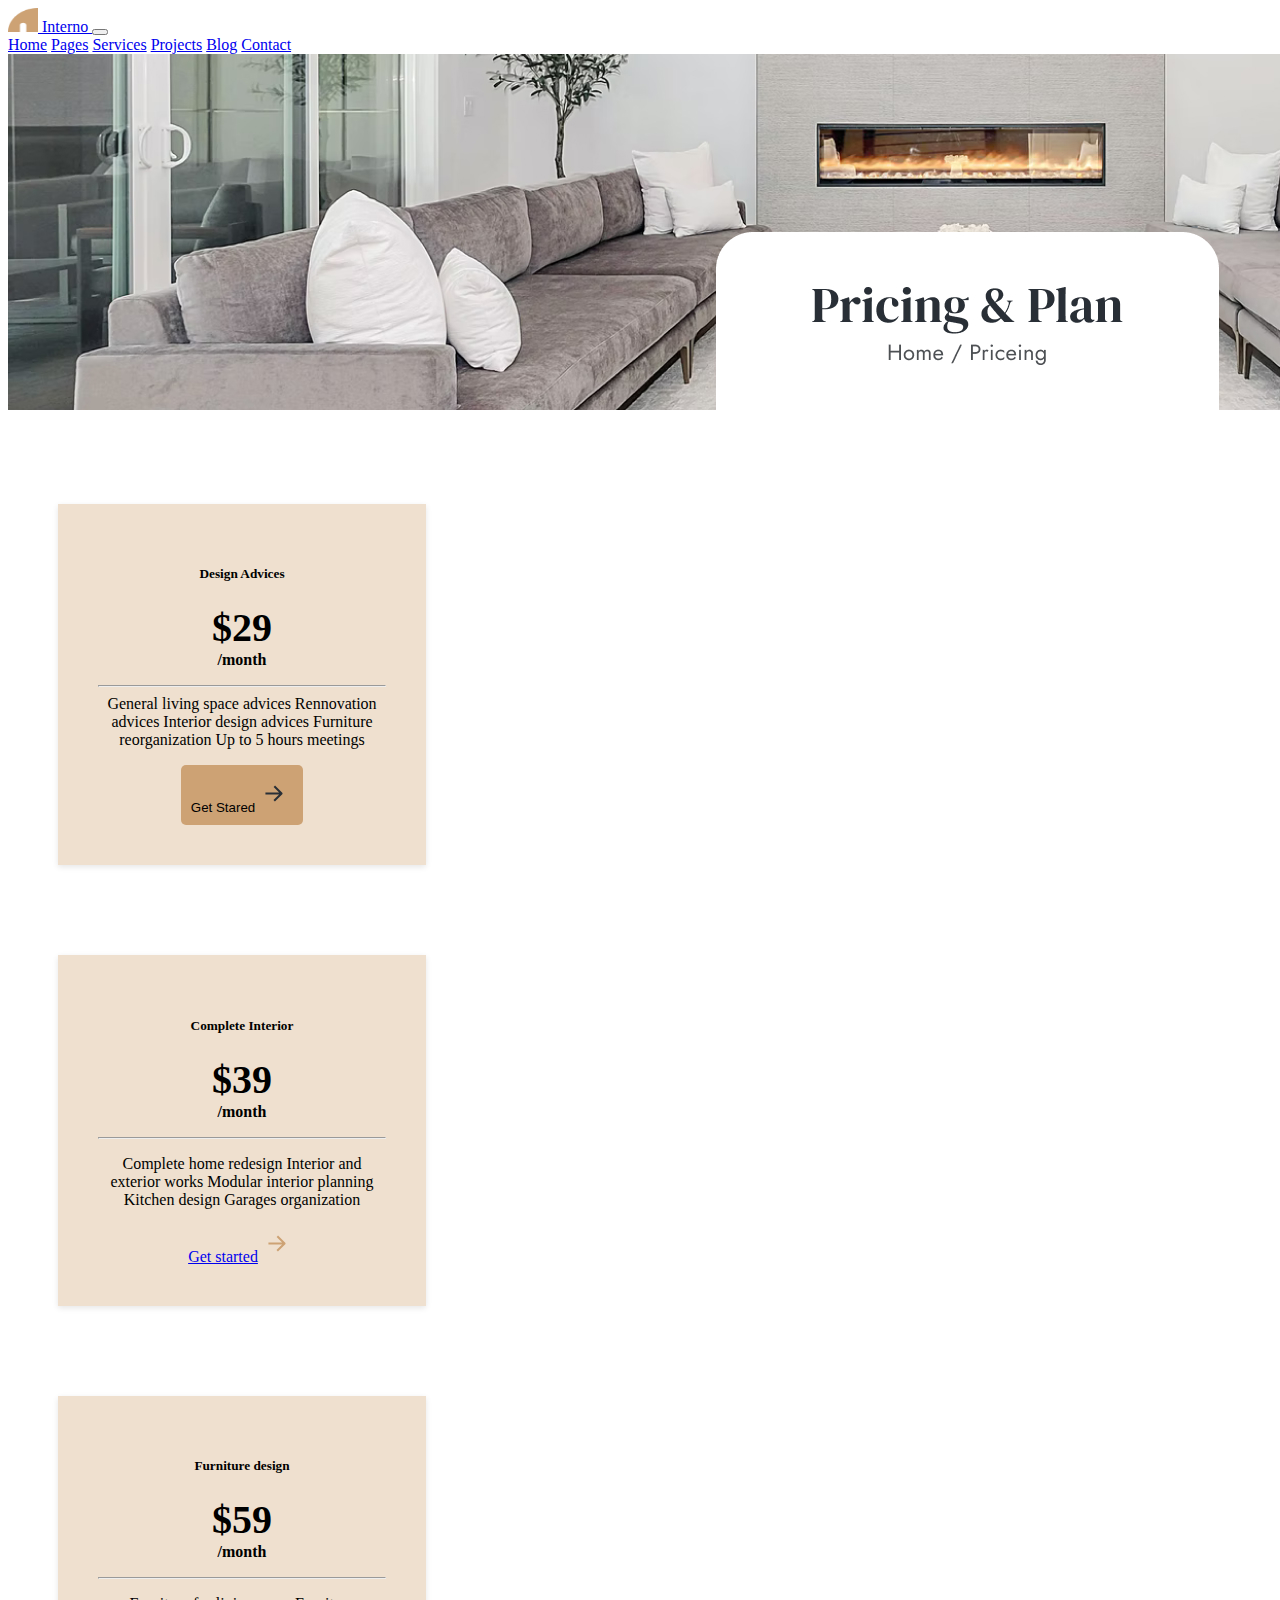
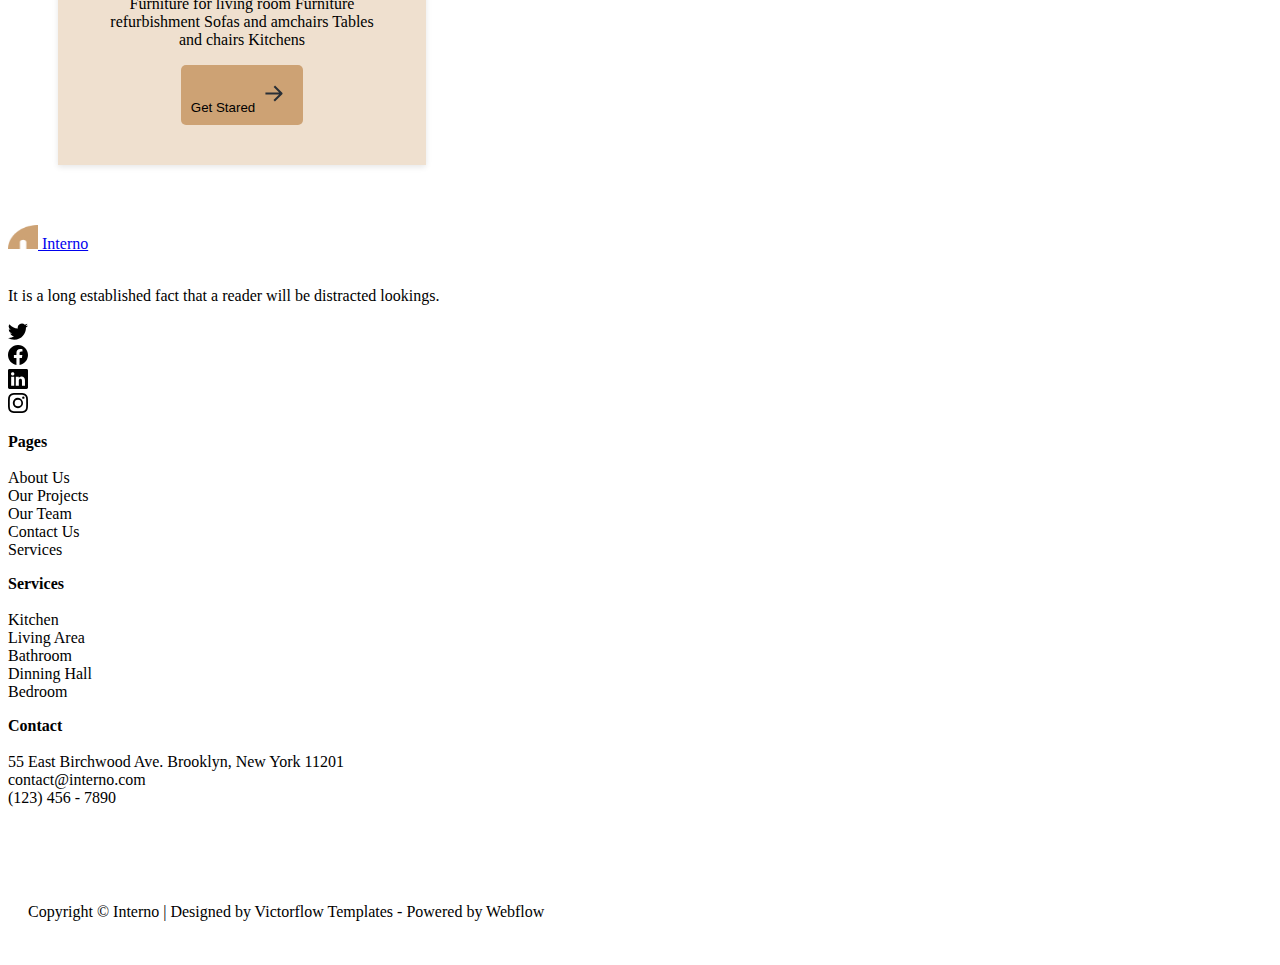
==== home.html @ cb4c3ac8 "done" ====
<!DOCTYPE html>
<html lang="en">
<head>
    <meta charset="UTF-8">
    <meta name="viewport" content="width=device-width, initial-scale=1.0">
    <title>Interno</title>
    <link href="https://cdn.jsdelivr.net/npm/bootstrap@5.3.1/dist/css/bootstrap.min.css" rel="stylesheet" integrity="sha384-4bw+/aepP/YC94hEpVNVgiZdgIC5+VKNBQNGCHeKRQN+PtmoHDEXuppvnDJzQIu9" crossorigin="anonymous">
    <script src="https://cdn.jsdelivr.net/npm/bootstrap@5.3.1/dist/js/bootstrap.bundle.min.js" integrity="sha384-HwwvtgBNo3bZJJLYd8oVXjrBZt8cqVSpeBNS5n7C8IVInixGAoxmnlMuBnhbgrkm" crossorigin="anonymous"></script>
    <link rel="stylesheet" href="home.css">
</head>
<body>
    <nav class="navbar navbar-expand-lg bg-body-tertiary">
        <div class="container-fluid">
            <a class="navbar-brand me-auto" href="#"> <!-- Add the "me-auto" class here -->
                <img src="Logo.png" alt="Logo" width="30" height="24" class="d-inline-block align-text-top">
                Interno
            </a>
            <button class="navbar-toggler" type="button" data-bs-toggle="collapse" data-bs-target="#navbarNavAltMarkup" aria-controls="navbarNavAltMarkup" aria-expanded="false" aria-label="Toggle navigation">
                <span class="navbar-toggler-icon"></span>
            </button>
            <div class="collapse navbar-collapse justify-content-end" id="navbarNavAltMarkup">
                <div class="navbar-nav">
                    <a class="nav-link active" aria-current="page" href="#">Home</a>
                    <a class="nav-link active" aria-current="page" href="#">Pages</a>
                    <a class="nav-link active" aria-current="page" href="#">Services</a>
                    <a class="nav-link active" aria-current="page" href="#">Projects</a>
                    <a class="nav-link active" aria-current="page" href="#">Blog</a>
                    <a class="nav-link active" aria-current="page" href="#">Contact</a>
                </div>
            </div>
        </div>
    </nav>
    


      <div class="contanie">
        <img class="image-banner w-100" src="Banner.jpg" alt="">
      </div>

      <div class="container cart-container">
        <div class="row">
            <!-- 1st card -->
            <div class="col">
                <div class="card cart" style="width: 18rem;">
                    <div class="card-body">
                        <h5 class="card-title"><b>Design Advices</b></h5>
                        <p class="card-text"><b class="number">$29</b> <br> <b>/month</b></p>
                        <hr class="horizontal-line>
                        <p class="card-text">General living space advices Rennovation advices Interior design advices Furniture reorganization Up to 5 hours meetings</p>
                        <button class="get-btn">Get Stared<img class="vector" src="Vector.svg" alt=""></button>
                    </div>
                </div>
            </div>
            <!-- 2nd card -->
            <div class="col">
                <div class="card cart" style="width: 18rem;">
                    <div class="card-body">
                        <h5 class="card-title"><b>Complete Interior</b></h5>
                        <p class="card-text"><b class="number">$39</b> <br> <b>/month</b></p>
                        <hr class="horizontal-line">
                        <p class="card-text">Complete home redesign Interior and exterior works Modular interior planning Kitchen design Garages organization</p>
                        <a href="#" class="btn btn-dark" id="get" >Get started<img class="vector" src="vectors.svg" alt=""></a>
                    </div>
                </div>
            </div>
            <!-- 3rd card -->
            <div class="col">
                <div class="card cart" style="width: 18rem;">
                    <div class="card-body">
                        <h5 class="card-title"><b>Furniture design</b></h5>
                        <p class="card-text"><b class="number">$59</b> <br> <b>/month</b></p>
                        <hr class="horizontal-line">
                        <p class="card-text">Furniture for living room
                            Furniture refurbishment
                            Sofas and amchairs
                            Tables and chairs
                            Kitchens</p>
                            <button class="get-btn">Get Stared<img class="vector" src="Vector.svg" alt=""></button>
                    </div>
                </div>
            </div>
        </div>
    </div>


    <div class="container main-content">
        <div class="row">
            <div class="col">
                <a class="navbar-brand" href="#">
                    <img src="Logo.png" alt="Logo" width="30" height="24" class="d-inline-block align-text-top">
                    Interno
                  </a>
                  <p><br>It is a long established fact that a reader will be distracted lookings.</p>
                  <div class="row">
                    <div class="col"><img src="twitter.svg" alt=""></div>
                    <div class="col"><img src="facebook.svg" alt=""></div>
                    <div class="col"><img src="linkedin.svg" alt=""></div>
                    <div class="col"><img src="instagram.svg" alt=""></div>
                  </div>
                </div>
            <div class="col"><p><b>Pages</b><br><br>About Us<br>Our Projects<br>Our Team<br>Contact Us<br>Services</p></div>
            <div class="col"><p><b>Services</b><br><br>Kitchen<br>Living Area<br>Bathroom<br>Dinning Hall<br>Bedroom</p></div>
            <div class="col"><p><b>Contact</b><br><br>55 East Birchwood Ave. Brooklyn, New York 11201 <br>contact@interno.com<br> (123) 456 - 7890</p></div>
        </div>
    </div>


    <footer class="footer footer-content">
        <div class="container text-center">
            <p>Copyright &copy; Interno | Designed by Victorflow Templates - Powered by Webflow</p>
        </div>
    </footer>
    
</body>
</html>
---- home.css ----
.search-btn{
    border: none;
    background: none;
}
.get-btn{
    background-color: #CDA274;
    border: none;
    border-radius: 5px;
    padding: 10px;
}
.main-content{
    margin-top: 60px;
}
.footer-content{
    margin-top: 60px;
    padding: 20px;
}




.cart{
    border: none;
    padding: 40px;
    background-color: #efe0cf;
    margin-top: 90px;
    margin-left: 50px;
    box-shadow: 0 2px 6px rgba(0, 0, 0, 0.1); /* Box shadow */
}
.cart-container{
    align-items: center;
    text-align: center;
}
.vector{
    padding: 10px;
}
#get{
    border: none;
    border-radius: 5px;
    padding: 10px;
}
.number{
    font-size: 40px;
    font-family: DM Serif Display;
}
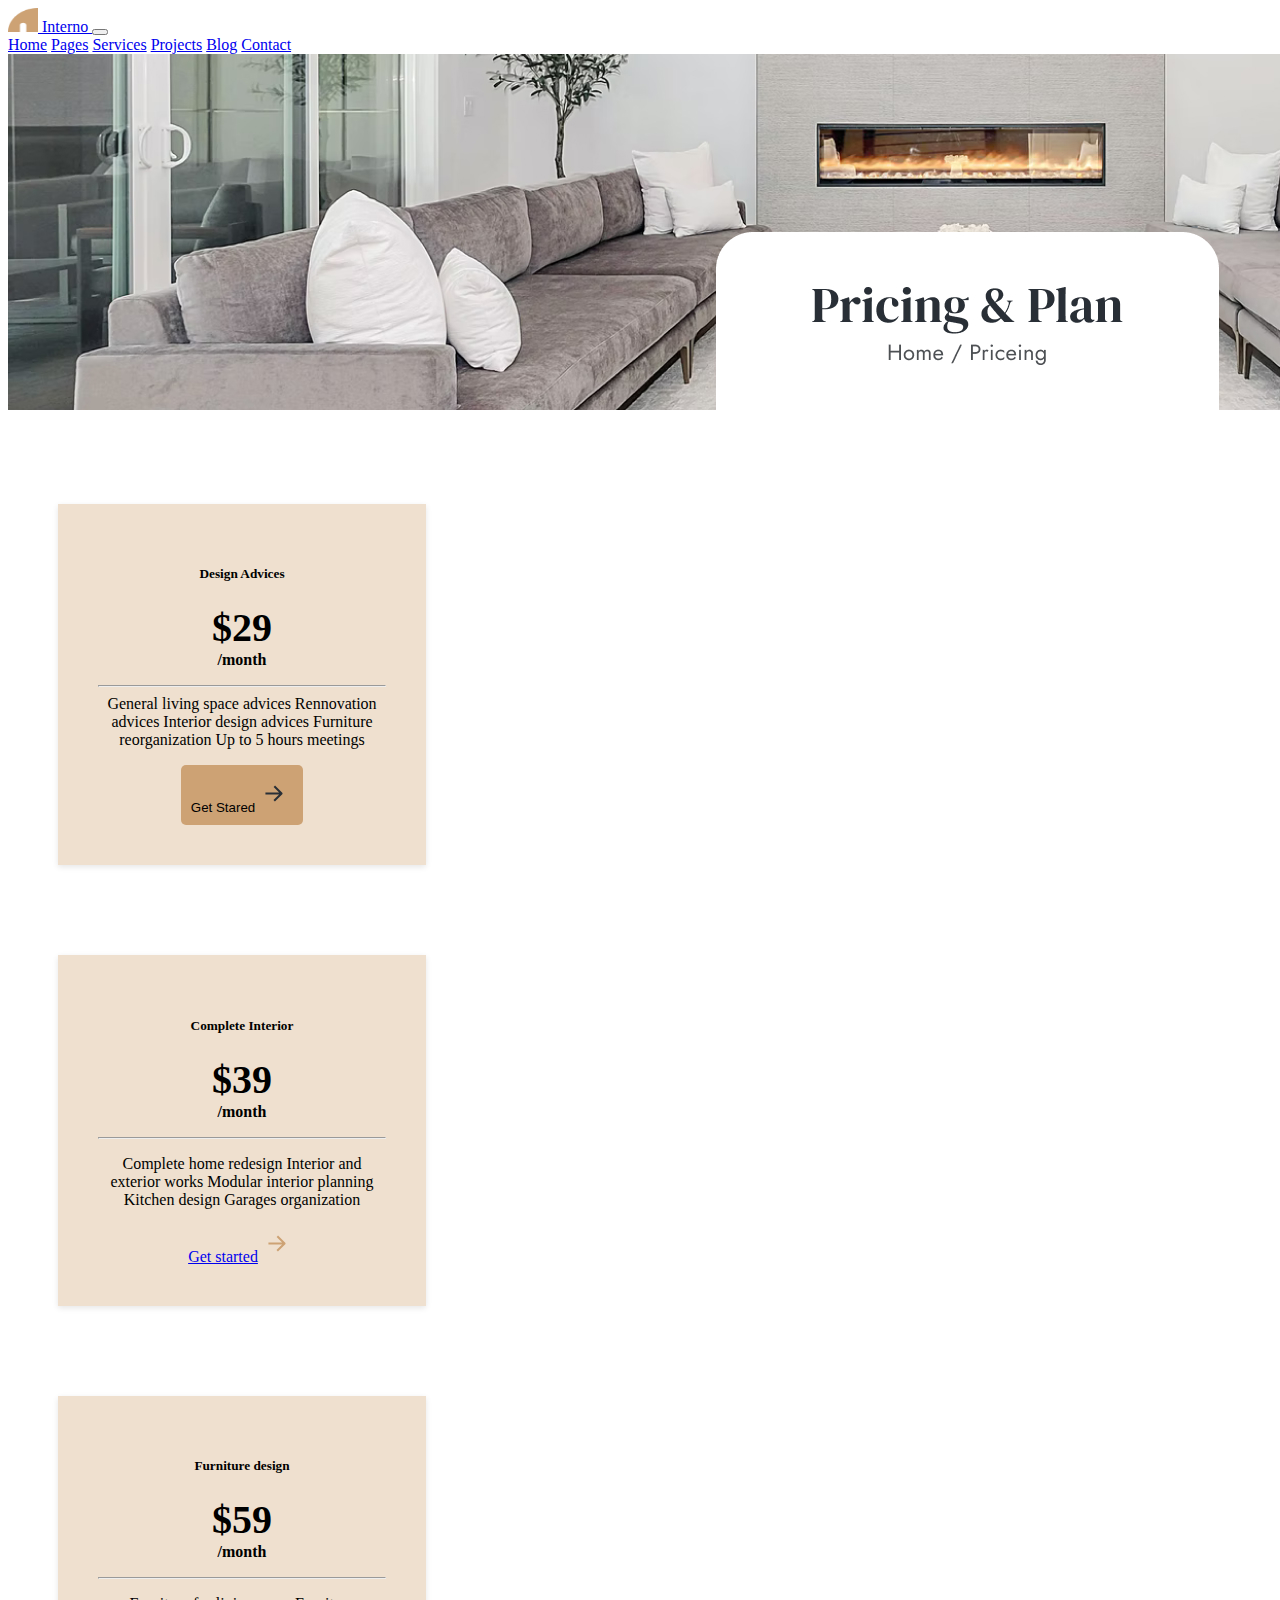
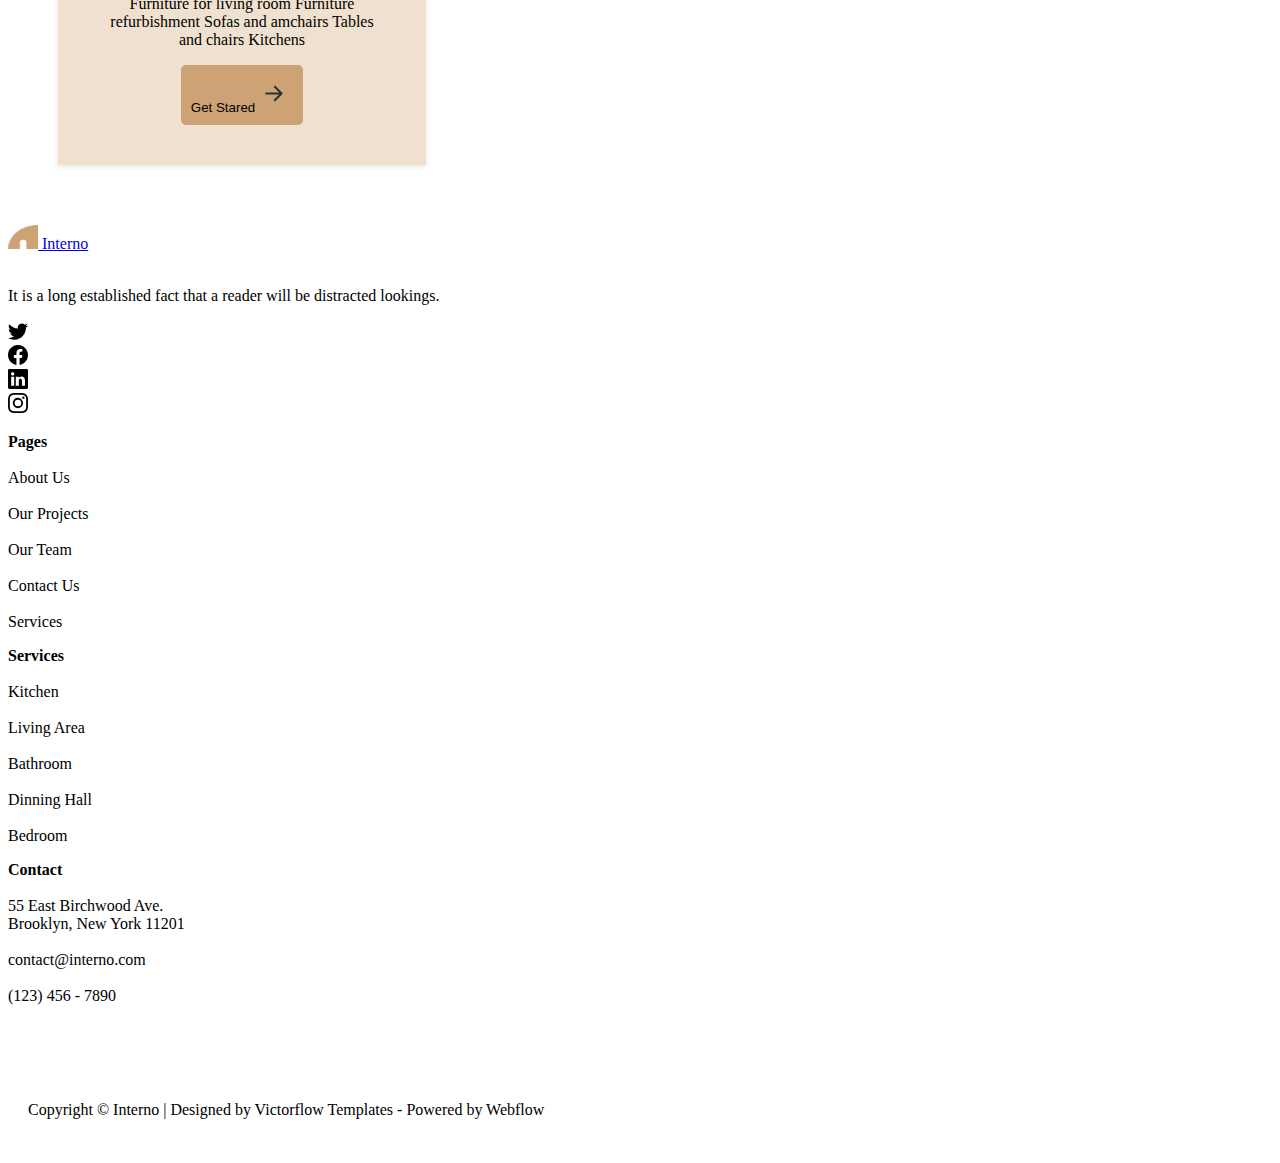
==== commit c44bcb89: "update home.html" ====
--- a/home.html
+++ b/home.html
@@ -98,9 +98,9 @@
                     <div class="col"><img src="instagram.svg" alt=""></div>
                   </div>
                 </div>
-            <div class="col"><p><b>Pages</b><br><br>About Us<br>Our Projects<br>Our Team<br>Contact Us<br>Services</p></div>
-            <div class="col"><p><b>Services</b><br><br>Kitchen<br>Living Area<br>Bathroom<br>Dinning Hall<br>Bedroom</p></div>
-            <div class="col"><p><b>Contact</b><br><br>55 East Birchwood Ave. Brooklyn, New York 11201 <br>contact@interno.com<br> (123) 456 - 7890</p></div>
+            <div class="col"><p><b>Pages</b><br><br>About Us<br><br>Our Projects<br><br>Our Team<br><br>Contact Us<br><br>Services</p></div>
+            <div class="col"><p><b>Services</b><br><br>Kitchen<br><br>Living Area<br><br>Bathroom<br><br>Dinning Hall<br><br>Bedroom</p></div>
+            <div class="col"><p><b>Contact</b><br><br>55 East Birchwood Ave.<br> Brooklyn, New York 11201 <br><br>contact@interno.com<br><br> (123) 456 - 7890</p></div>
         </div>
     </div>
 
